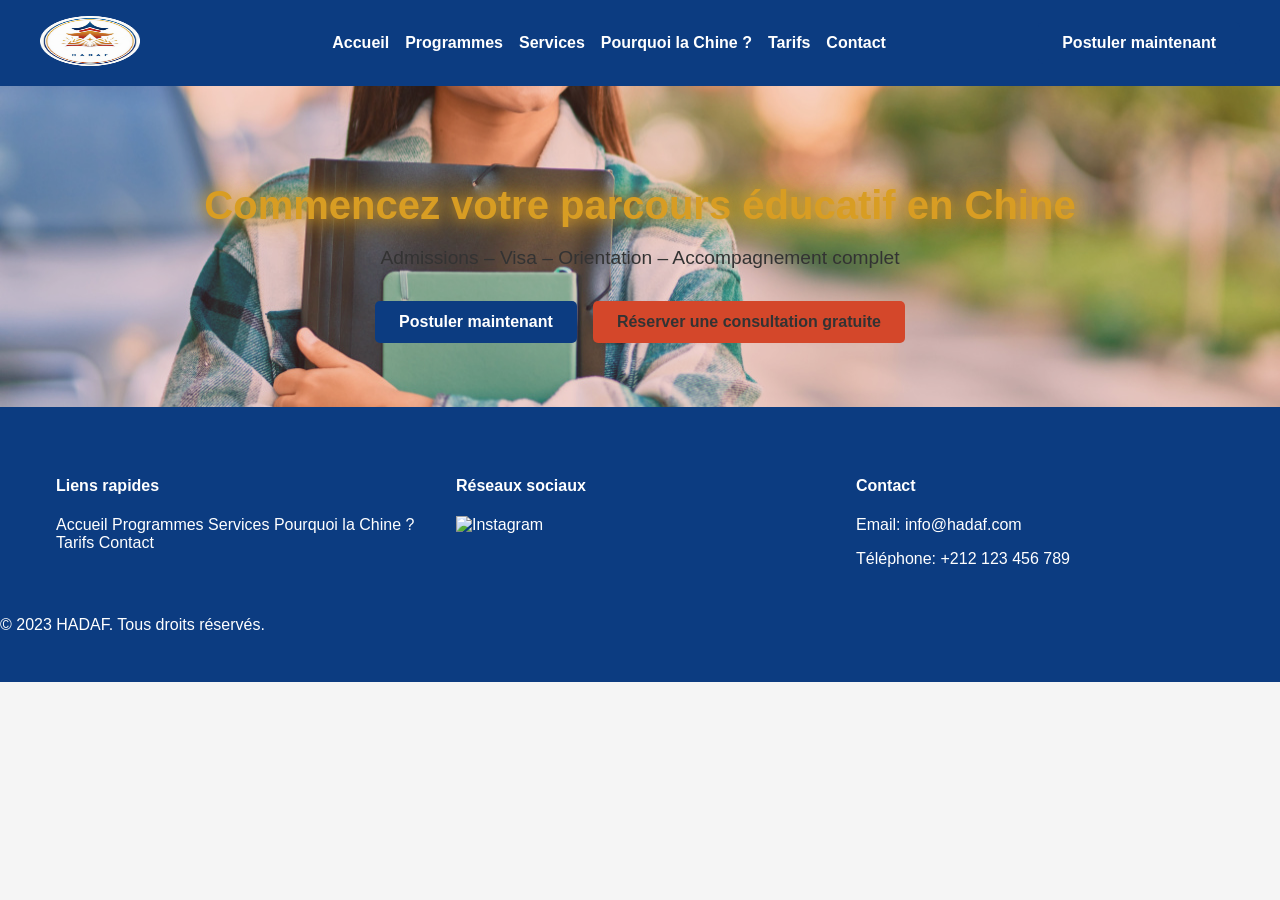
==== index.html @ f10b86a4 "Add files via upload" ====
<!DOCTYPE html>
<html lang="fr">
<head>
    <meta charset="UTF-8">
    <meta name="viewport" content="width=device-width, initial-scale=1.0">
    <title>HADAF - Votre passerelle vers les universités chinoises</title>
    <link rel="stylesheet" href="https://cdnjs.cloudflare.com/ajax/libs/font-awesome/6.0.0/css/all.min.css">
    <link rel="stylesheet" href="styles.css">
</head>
<body>
    <header>
        <nav>
            <div class="logo">
                <img src="LOGO.png" alt="Logo HADAF" width="100">
            </div>
            <ul>
                <li><a href="index.html">Accueil</a></li>
                <li><a href="programmes.html">Programmes</a></li>
                <li><a href="services.html">Services</a></li>
                <li><a href="pourquoi-chine.html">Pourquoi la Chine ?</a></li>
                <li><a href="tarifs.html">Tarifs</a></li>
                <li><a href="contact.html">Contact</a></li>
            </ul>
            <a href="#contact" class="btn">Postuler maintenant</a>
        </nav>
    </header>

    <section id="hero">
        <h1>Commencez votre parcours éducatif en Chine</h1>
        <p>Admissions – Visa – Orientation – Accompagnement complet</p>
        <div class="hero-buttons">
            <a href="#contact" class="btn">Postuler maintenant</a>
            <a href="#contact" class="btn secondary">Réserver une consultation gratuite</a>
        </div>
    </section>



    <footer>
    <div class="footer-content">
        <div class="links">
                <h4>Liens rapides</h4>
                <a href="index.html">Accueil</a>
                <a href="programmes.html">Programmes</a>
                <a href="services.html">Services</a>
                <a href="pourquoi-chine.html">Pourquoi la Chine ?</a>
                <a href="tarifs.html">Tarifs</a>
                <a href="contact.html">Contact</a>
            </div>
            <div class="social">
                <h4>Réseaux sociaux</h4>
                <a href="https://www.instagram.com/hadaf.ma_?igsh=MWtpNTBjeXA1MnBrOQ=="><img src="https://cdn-icons-png.flaticon.com/512/2111/2111463.png" alt="Instagram" width="30"></a>
            </div>
            <div class="contact-info">
                <h4>Contact</h4>
                <p>Email: info@hadaf.com</p>
                <p>Téléphone: +212 123 456 789</p>
            </div>
        </div>
        <p>&copy; 2023 HADAF. Tous droits réservés.</p>
    </footer>

    <script src="script.js"></script>
</body>
</html>
---- styles.css ----
/* Professional color palette: Royal Blue, Red Orange, Gold, White */
:root {
    --primary-color: #0C3C81; /* Royal Blue */
    --secondary-color: #D4472A; /* Red Orange */
    --accent-color: #FFFFFF; /* White */
    --gold: #D89D23; /* Gold */
    --gold-light: #E6B44B; /* Gold light */
    --text-color: #333;
    --background-color: #F5F5F5; /* Light Gray */
}

body {
    font-family: Arial, sans-serif;
    margin: 0;
    padding: 0;
    color: var(--text-color);
    background-color: var(--background-color);
}

header {
    background-color: var(--primary-color);
    padding: 1rem;
}

nav {
    display: flex;
    justify-content: space-between;
    align-items: center;
    max-width: 1200px;
    margin: 0 auto;
}

.logo img {
    height: 50px;
}

nav ul {
    list-style: none;
    display: flex;
    gap: 1rem;
}

nav a {
    color: var(--accent-color);
    text-decoration: none;
    font-weight: bold;
}

nav a:hover {
    color: var(--secondary-color);
    transition: color 0.3s ease;
}

.btn {
    background-color: var(--primary-color);
    color: var(--accent-color);
    padding: 0.75rem 1.5rem;
    text-decoration: none;
    border-radius: 5px;
    font-weight: bold;
    display: inline-block;
}

.btn:hover {
    background-color: #0A2F5F;
}

.btn.secondary {
    background-color: var(--secondary-color);
    color: var(--text-color);
}

.btn.secondary:hover {
    background-color: #B33A24;
    transform: translateY(-2px);
    transition: all 0.3s ease;
}

#hero {
    background-image: url('ETUDIANT.jpg');
    background-size: cover;
    background-position: center bottom;
    text-align: center;
    padding: 4rem 2rem;
    color: var(--text-color);
    position: relative;
}

#hero::before {
    content: '';
    position: absolute;
    top: 0;
    left: 0;
    right: 0;
    bottom: 0;
    background-color: rgba(212, 71, 42, 0.2); /* Lighter overlay to show face more */
    filter: blur(0.5px); /* Subtle blur effect */
    z-index: 1;
}

#hero h1, #hero p, .hero-buttons {
    position: relative;
    z-index: 2;
}

#hero h1 {
    font-size: 2.5rem;
    margin-bottom: 1rem;
    color: #D89D23;
    text-shadow: 0 0 15px #D89D23, 0 0 30px #D89D23;
    animation: pulse 2s infinite;
}

#hero p {
    font-size: 1.2rem;
    margin-bottom: 2rem;
    animation: fadeInUp 1.5s ease-out;
}

.hero-buttons {
    display: flex;
    justify-content: center;
    gap: 1rem;
    flex-wrap: wrap;
    animation: fadeInUp 2s ease-out;
}

#pourquoi-chine, #about, #services, #programmes, #temoignages, #tarifs, #contact-cta, #contact {
    max-width: 1200px;
    margin: 2rem auto;
    padding: 2rem;
    background-color: var(--accent-color);
    border-radius: 8px;
    box-shadow: 0 0 10px rgba(0,0,0,0.1);
}

.features {
    display: flex;
    justify-content: space-around;
    flex-wrap: wrap;
}

.feature {
    text-align: center;
    margin: 1rem;
    flex: 1 1 200px;
}

.pricing {
    display: flex;
    justify-content: space-around;
    flex-wrap: wrap;
}

.plan {
    border: 1px solid #ccc;
    border-radius: 8px;
    padding: 1rem;
    margin: 1rem;
    flex: 1 1 250px;
    text-align: center;
}

.testimonial {
    margin: 1rem 0;
    padding: 1rem;
    border-left: 5px solid var(--primary-color);
    background-color: #f9f9f9;
}

.stars {
    color: #FFD700;
    font-size: 1.2rem;
}

.cta-buttons {
    display: flex;
    justify-content: center;
    gap: 1rem;
    flex-wrap: wrap;
    margin-bottom: 2rem;
}

form {
    display: flex;
    flex-direction: column;
    gap: 1rem;
}

input, textarea {
    padding: 0.5rem;
    border: 1px solid #ccc;
    border-radius: 4px;
}

button {
    background-color: var(--primary-color);
    color: var(--accent-color);
    padding: 0.75rem;
    border: none;
    border-radius: 4px;
    cursor: pointer;
    font-weight: bold;
}

button:hover {
    background-color: #0A2F5F;
    transform: translateY(-2px);
    transition: all 0.3s ease;
}

.contact-info {
    margin-top: 2rem;
}

footer {
    background-color: var(--primary-color);
    color: var(--accent-color);
    padding: 2rem 0;
}

.footer-content {
    max-width: 1200px;
    margin: 0 auto;
    display: flex;
    justify-content: space-around;
    flex-wrap: wrap;
}

.footer-content div {
    margin: 1rem;
    flex: 1 1 200px;
}

.footer-content a {
    color: var(--accent-color);
    text-decoration: none;
}

.footer-content a:hover {
    text-decoration: underline;
}

.program-list {
    display: grid;
    grid-template-columns: repeat(auto-fit, minmax(300px, 1fr));
    gap: 1rem;
}

.program {
    border: 1px solid #ccc;
    border-radius: 8px;
    padding: 1rem;
    text-align: center;
}

/* Animations */
@keyframes fadeInUp {
    from {
        opacity: 0;
        transform: translateY(30px);
    }
    to {
        opacity: 1;
        transform: translateY(0);
    }
}

@keyframes pulse {
    0% {
        text-shadow: 0 0 10px #D89D23;
    }
    50% {
        text-shadow: 0 0 20px #D89D23, 0 0 30px #D89D23;
    }
    100% {
        text-shadow: 0 0 10px #D89D23;
    }
}

/* Responsive design */
@media (max-width: 768px) {
    nav {
        flex-direction: column;
    }
    nav ul {
        margin-top: 1rem;
    }
    .features, .pricing, .hero-buttons, .cta-buttons, .program-list {
        flex-direction: column;
    }
    .footer-content {
        flex-direction: column;
    }
}
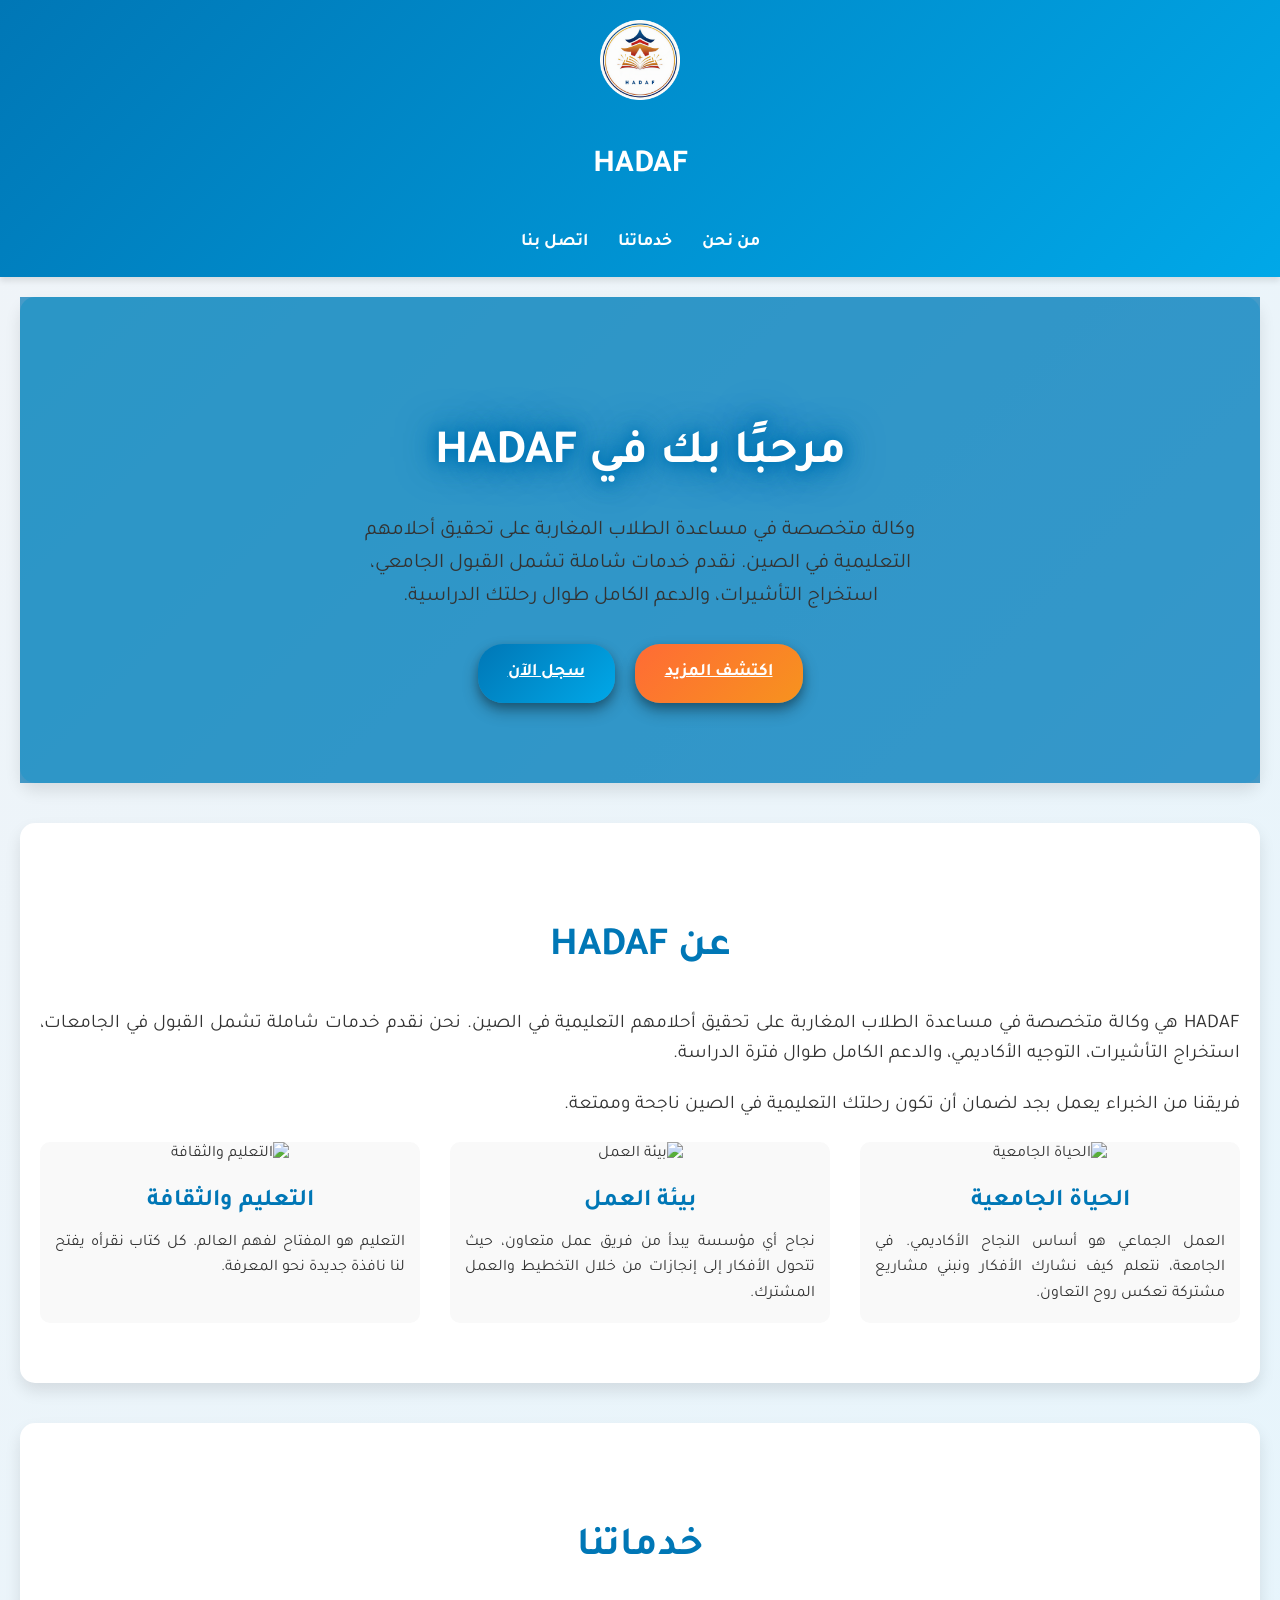
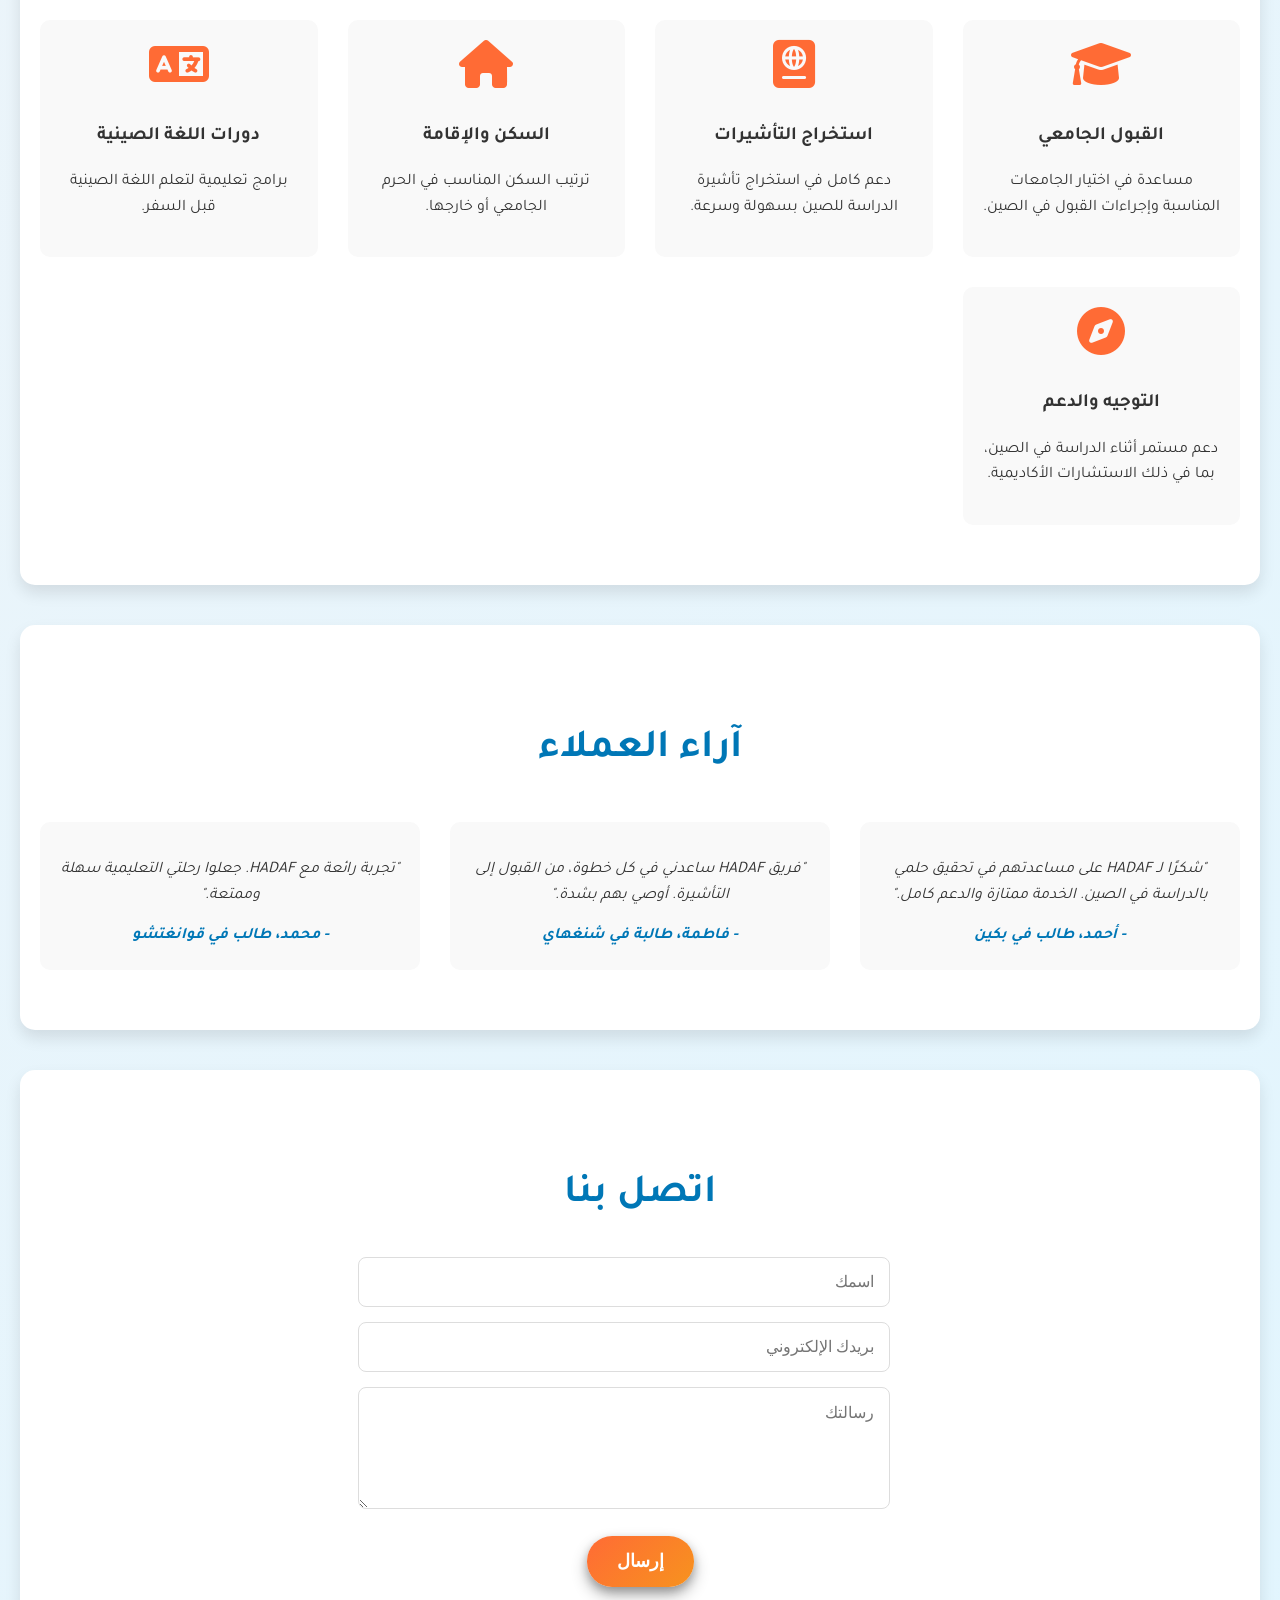
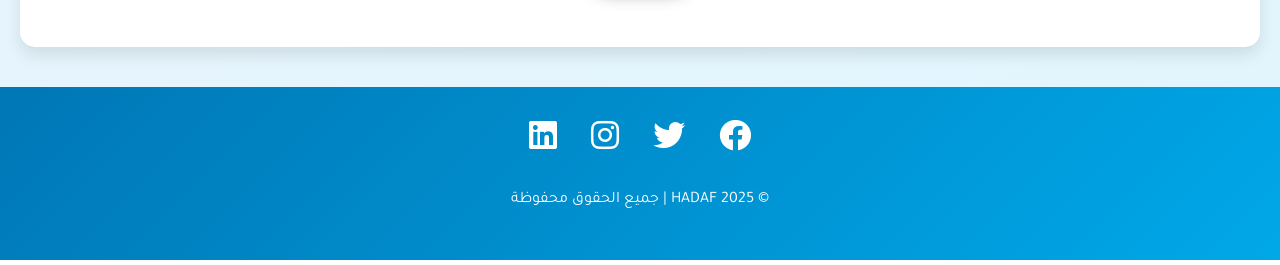
==== commit e3e38fe8: "Add files via upload" ====
--- a/index.html
+++ b/index.html
@@ -1,65 +1,432 @@
 <!DOCTYPE html>
-<html lang="fr">
+<html lang="ar" dir="rtl">
 <head>
     <meta charset="UTF-8">
     <meta name="viewport" content="width=device-width, initial-scale=1.0">
-    <title>HADAF - Votre passerelle vers les universités chinoises</title>
+    <title>HADAF</title>
+    <link href="https://fonts.googleapis.com/css2?family=Tajawal:wght@400;700&display=swap" rel="stylesheet">
     <link rel="stylesheet" href="https://cdnjs.cloudflare.com/ajax/libs/font-awesome/6.0.0/css/all.min.css">
-    <link rel="stylesheet" href="styles.css">
+    <style>
+        body {
+            margin: 0;
+            font-family: 'Tajawal', sans-serif;
+            background: linear-gradient(135deg, #f0f4f8 0%, #e1f5fe 100%), radial-gradient(circle, rgba(0,0,0,0.03) 1px, transparent 1px);
+            background-size: auto, 30px 30px;
+            color: #333;
+            line-height: 1.6;
+        }
+        header {
+            background: linear-gradient(135deg, #0077b6 0%, #00a8e8 100%);
+            color: white;
+            padding: 20px;
+            text-align: center;
+            box-shadow: 0 4px 6px rgba(0,0,0,0.1);
+        }
+        .header-content {
+            display: flex;
+            flex-direction: column;
+            align-items: center;
+            gap: 10px;
+        }
+        .logo {
+            width: 80px;
+            height: auto;
+            margin-bottom: 10px;
+        }
+        nav {
+            display: flex;
+            justify-content: center;
+            gap: 30px;
+            margin-top: 15px;
+            flex-wrap: wrap;
+        }
+        nav a {
+            color: white;
+            text-decoration: none;
+            font-weight: 700;
+            font-size: 1.1rem;
+            transition: color 0.3s ease;
+        }
+        nav a:hover {
+            color: #ff6b35;
+        }
+        .hero {
+            background: url('https://images.unsplash.com/photo-1503676260728-1c00da094a0b?w=1200&h=600&fit=crop') center/cover no-repeat;
+            position: relative;
+        }
+        .hero::before {
+            content: '';
+            position: absolute;
+            top: 0;
+            left: 0;
+            right: 0;
+            bottom: 0;
+            background: rgba(0, 119, 182, 0.7);
+            z-index: 1;
+        }
+        .hero > * {
+            position: relative;
+            z-index: 2;
+        }
+        .hero {
+            text-align: center;
+            padding: 80px 20px;
+            background: linear-gradient(135deg, #90e0ef 0%, #b3e5fc 100%);
+            margin: 20px;
+            border-radius: 15px;
+            box-shadow: 0 8px 16px rgba(0,0,0,0.1);
+        }
+        .hero h1 {
+            font-size: 3rem;
+            margin-bottom: 20px;
+            color: white;
+            text-shadow: 0 0 10px #0077b6, 0 0 20px #0077b6, 0 0 30px #0077b6, 0 0 40px #0077b6;
+            animation: glow 1.5s ease-in-out infinite alternate;
+        }
+        @keyframes glow {
+            from {
+                text-shadow: 0 0 10px #0077b6, 0 0 20px #0077b6, 0 0 30px #0077b6, 0 0 40px #0077b6;
+            }
+            to {
+                text-shadow: 0 0 20px #ff6b35, 0 0 40px #ff6b35, 0 0 60px #ff6b35, 0 0 80px #ff6b35;
+            }
+        }
+        .hero p {
+            font-size: 1.3rem;
+            margin-bottom: 30px;
+            max-width: 600px;
+            margin-left: auto;
+            margin-right: auto;
+        }
+        .btn {
+            background: linear-gradient(135deg, #ff6b35 0%, #f7931e 100%);
+            color: white;
+            padding: 15px 30px;
+            border: none;
+            border-radius: 25px;
+            cursor: pointer;
+            font-size: 1.1rem;
+            font-weight: 700;
+            transition: transform 0.3s ease, box-shadow 0.3s ease;
+            box-shadow: 0 8px 16px rgba(0,0,0,0.3), 0 4px 8px rgba(0,0,0,0.2);
+            transform-style: preserve-3d;
+        }
+        .btn:hover {
+            transform: translateY(-5px) rotateX(5deg);
+            box-shadow: 0 12px 24px rgba(0,0,0,0.4), 0 6px 12px rgba(0,0,0,0.3);
+        }
+        .btn.secondary {
+            background: linear-gradient(135deg, #0077b6 0%, #00a8e8 100%);
+        }
+        .hero-buttons {
+            display: flex;
+            justify-content: center;
+            gap: 20px;
+            flex-wrap: wrap;
+        }
+        .about {
+            padding: 60px 20px;
+            max-width: 1200px;
+            margin: 40px auto;
+            background: white;
+            border-radius: 15px;
+            box-shadow: 0 8px 16px rgba(0,0,0,0.1);
+        }
+        .about h2 {
+            text-align: center;
+            color: #0077b6;
+            margin-bottom: 30px;
+            font-size: 2.5rem;
+        }
+        .about p {
+            font-size: 1.2rem;
+            margin-bottom: 20px;
+            text-align: justify;
+        }
+        .about-grid {
+            display: grid;
+            grid-template-columns: repeat(auto-fit, minmax(300px, 1fr));
+            gap: 30px;
+        }
+        .about-item {
+            text-align: center;
+            background: #f9f9f9;
+            border-radius: 10px;
+            overflow: hidden;
+            transition: transform 0.3s ease;
+            transform-style: preserve-3d;
+        }
+        .about-item:hover {
+            transform: translateY(-5px) rotateY(5deg);
+        }
+        .about-item img {
+            width: 100%;
+            height: 200px;
+            object-fit: cover;
+        }
+        .about-item h3 {
+            margin: 15px 0 10px;
+            color: #0077b6;
+            font-size: 1.5rem;
+        }
+        .about-item p {
+            padding: 0 15px 15px;
+            margin: 0;
+            font-size: 1rem;
+            text-align: justify;
+        }
+        .testimonials {
+            padding: 60px 20px;
+            max-width: 1200px;
+            margin: 40px auto;
+            background: white;
+            border-radius: 15px;
+            box-shadow: 0 8px 16px rgba(0,0,0,0.1);
+            text-align: center;
+        }
+        .testimonials h2 {
+            color: #0077b6;
+            margin-bottom: 40px;
+            font-size: 2.5rem;
+        }
+        .testimonials-grid {
+            display: grid;
+            grid-template-columns: repeat(auto-fit, minmax(300px, 1fr));
+            gap: 30px;
+        }
+        .testimonial {
+            background: #f9f9f9;
+            padding: 20px;
+            border-radius: 10px;
+            transition: transform 0.3s ease;
+        }
+        .testimonial:hover {
+            transform: translateY(-5px);
+        }
+        .testimonial p {
+            font-style: italic;
+            margin-bottom: 15px;
+        }
+        .testimonial cite {
+            font-weight: 700;
+            color: #0077b6;
+        }
+        .services {
+            padding: 60px 20px;
+            max-width: 1200px;
+            margin: 40px auto;
+            background: white;
+            border-radius: 15px;
+            box-shadow: 0 8px 16px rgba(0,0,0,0.1);
+        }
+        .services h2 {
+            text-align: center;
+            color: #0077b6;
+            margin-bottom: 40px;
+            font-size: 2.5rem;
+        }
+        .services-grid {
+            display: grid;
+            grid-template-columns: repeat(auto-fit, minmax(250px, 1fr));
+            gap: 30px;
+        }
+        .service {
+            text-align: center;
+            padding: 20px;
+            background: #f9f9f9;
+            border-radius: 10px;
+            transition: transform 0.3s ease;
+        }
+        .service:hover {
+            transform: translateY(-5px);
+        }
+        .service i {
+            font-size: 3rem;
+            color: #ff6b35;
+            margin-bottom: 15px;
+        }
+        .contact {
+            padding: 60px 20px;
+            max-width: 1200px;
+            margin: 40px auto;
+            background: white;
+            border-radius: 15px;
+            box-shadow: 0 8px 16px rgba(0,0,0,0.1);
+            text-align: center;
+        }
+        .contact h2 {
+            color: #0077b6;
+            margin-bottom: 30px;
+            font-size: 2.5rem;
+        }
+        .contact form {
+            max-width: 500px;
+            margin: 0 auto;
+        }
+        .contact input, .contact textarea {
+            width: 100%;
+            padding: 15px;
+            margin-bottom: 15px;
+            border: 1px solid #ddd;
+            border-radius: 8px;
+            font-size: 1rem;
+        }
+        footer {
+            background: linear-gradient(135deg, #0077b6 0%, #00a8e8 100%);
+            color: white;
+            text-align: center;
+            padding: 30px 20px;
+            margin-top: 40px;
+        }
+        .social-icons {
+            margin-bottom: 20px;
+        }
+        .social-icons a {
+            color: white;
+            font-size: 2rem;
+            margin: 0 15px;
+            transition: color 0.3s ease;
+        }
+        .social-icons a:hover {
+            color: #ff6b35;
+        }
+        @media (max-width: 768px) {
+            nav {
+                flex-direction: column;
+                gap: 15px;
+            }
+            .hero h1 {
+                font-size: 2.5rem;
+            }
+            .hero p {
+                font-size: 1.1rem;
+            }
+            .services-grid {
+                grid-template-columns: 1fr;
+            }
+            .about-grid {
+                grid-template-columns: 1fr;
+            }
+            .testimonials-grid {
+                grid-template-columns: 1fr;
+            }
+        }
+    </style>
 </head>
 <body>
     <header>
+        <div class="header-content">
+            <img src="LOGO.png" alt="HADAF Logo" class="logo">
+            <h1>HADAF</h1>
+        </div>
         <nav>
-            <div class="logo">
-                <img src="LOGO.png" alt="Logo HADAF" width="100">
-            </div>
-            <ul>
-                <li><a href="index.html">Accueil</a></li>
-                <li><a href="programmes.html">Programmes</a></li>
-                <li><a href="services.html">Services</a></li>
-                <li><a href="pourquoi-chine.html">Pourquoi la Chine ?</a></li>
-                <li><a href="tarifs.html">Tarifs</a></li>
-                <li><a href="contact.html">Contact</a></li>
-            </ul>
-            <a href="#contact" class="btn">Postuler maintenant</a>
+            <a href="#about">من نحن</a>
+            <a href="#services">خدماتنا</a>
+            <a href="#contact">اتصل بنا</a>
         </nav>
     </header>
 
-    <section id="hero">
-        <h1>Commencez votre parcours éducatif en Chine</h1>
-        <p>Admissions – Visa – Orientation – Accompagnement complet</p>
+    <section class="hero" id="about">
+        <h1>مرحبًا بك في HADAF</h1>
+        <p>وكالة متخصصة في مساعدة الطلاب المغاربة على تحقيق أحلامهم التعليمية في الصين. نقدم خدمات شاملة تشمل القبول الجامعي، استخراج التأشيرات، والدعم الكامل طوال رحلتك الدراسية.</p>
         <div class="hero-buttons">
-            <a href="#contact" class="btn">Postuler maintenant</a>
-            <a href="#contact" class="btn secondary">Réserver une consultation gratuite</a>
+            <a href="https://www.instagram.com/hadaf.ma_?igsh=MWtpNTBjeXA1MnBrOQ==" class="btn">اكتشف المزيد</a>
+            <a href="https://docs.google.com/forms/d/e/1FAIpQLSdWCQdepMUj7eo9uKLJbPpE2rnoXrNysb1-05Z89FAWhsnkUA/viewform?usp=dialog" class="btn secondary">سجل الآن</a>
         </div>
     </section>
 
-
+    <section class="about">
+        <h2>عن HADAF</h2>
+        <p>HADAF هي وكالة متخصصة في مساعدة الطلاب المغاربة على تحقيق أحلامهم التعليمية في الصين. نحن نقدم خدمات شاملة تشمل القبول في الجامعات، استخراج التأشيرات، التوجيه الأكاديمي، والدعم الكامل طوال فترة الدراسة.</p>
+        <p>فريقنا من الخبراء يعمل بجد لضمان أن تكون رحلتك التعليمية في الصين ناجحة وممتعة.</p>
+        <div class="about-grid">
+            <div class="about-item">
+                <img src="https://images.unsplash.com/photo-1522202176988-66273c2fd55f?w=400&h=300&fit=crop" alt="الحياة الجامعية">
+                <h3>الحياة الجامعية</h3>
+                <p>العمل الجماعي هو أساس النجاح الأكاديمي. في الجامعة، نتعلم كيف نشارك الأفكار ونبني مشاريع مشتركة تعكس روح التعاون.</p>
+            </div>
+            <div class="about-item">
+                <img src="https://images.unsplash.com/photo-1513475382585-d06e58bcb0e0?w=400&h=300&fit=crop" alt="بيئة العمل">
+                <h3>بيئة العمل</h3>
+                <p>نجاح أي مؤسسة يبدأ من فريق عمل متعاون، حيث تتحول الأفكار إلى إنجازات من خلال التخطيط والعمل المشترك.</p>
+            </div>
+            <div class="about-item">
+                <img src="https://images.unsplash.com/photo-1503676260728-1c00da094a0b?w=400&h=300&fit=crop" alt="التعليم والثقافة">
+                <h3>التعليم والثقافة</h3>
+                <p>التعليم هو المفتاح لفهم العالم. كل كتاب نقرأه يفتح لنا نافذة جديدة نحو المعرفة.</p>
+            </div>
+        </div>
+    </section>
+
+
+
+    <section class="services" id="services">
+        <h2>خدماتنا</h2>
+        <div class="services-grid">
+            <div class="service">
+                <i class="fas fa-graduation-cap"></i>
+                <h3>القبول الجامعي</h3>
+                <p>مساعدة في اختيار الجامعات المناسبة وإجراءات القبول في الصين.</p>
+            </div>
+            <div class="service">
+                <i class="fas fa-passport"></i>
+                <h3>استخراج التأشيرات</h3>
+                <p>دعم كامل في استخراج تأشيرة الدراسة للصين بسهولة وسرعة.</p>
+            </div>
+            <div class="service">
+                <i class="fas fa-home"></i>
+                <h3>السكن والإقامة</h3>
+                <p>ترتيب السكن المناسب في الحرم الجامعي أو خارجها.</p>
+            </div>
+            <div class="service">
+                <i class="fas fa-language"></i>
+                <h3>دورات اللغة الصينية</h3>
+                <p>برامج تعليمية لتعلم اللغة الصينية قبل السفر.</p>
+            </div>
+            <div class="service">
+                <i class="fas fa-compass"></i>
+                <h3>التوجيه والدعم</h3>
+                <p>دعم مستمر أثناء الدراسة في الصين، بما في ذلك الاستشارات الأكاديمية.</p>
+            </div>
+        </div>
+    </section>
+
+    <section class="testimonials">
+        <h2>آراء العملاء</h2>
+        <div class="testimonials-grid">
+            <div class="testimonial">
+                <p>"شكرًا لـ HADAF على مساعدتهم في تحقيق حلمي بالدراسة في الصين. الخدمة ممتازة والدعم كامل."</p>
+                <cite>- أحمد، طالب في بكين</cite>
+            </div>
+            <div class="testimonial">
+                <p>"فريق HADAF ساعدني في كل خطوة، من القبول إلى التأشيرة. أوصي بهم بشدة."</p>
+                <cite>- فاطمة، طالبة في شنغهاي</cite>
+            </div>
+            <div class="testimonial">
+                <p>"تجربة رائعة مع HADAF. جعلوا رحلتي التعليمية سهلة وممتعة."</p>
+                <cite>- محمد، طالب في قوانغتشو</cite>
+            </div>
+        </div>
+    </section>
+
+    <section class="contact" id="contact">
+        <h2>اتصل بنا</h2>
+        <form>
+            <input type="text" placeholder="اسمك" required>
+            <input type="email" placeholder="بريدك الإلكتروني" required>
+            <textarea placeholder="رسالتك" rows="5" required></textarea>
+            <button type="submit" class="btn">إرسال</button>
+        </form>
+    </section>
 
     <footer>
-    <div class="footer-content">
-        <div class="links">
-                <h4>Liens rapides</h4>
-                <a href="index.html">Accueil</a>
-                <a href="programmes.html">Programmes</a>
-                <a href="services.html">Services</a>
-                <a href="pourquoi-chine.html">Pourquoi la Chine ?</a>
-                <a href="tarifs.html">Tarifs</a>
-                <a href="contact.html">Contact</a>
-            </div>
-            <div class="social">
-                <h4>Réseaux sociaux</h4>
-                <a href="https://www.instagram.com/hadaf.ma_?igsh=MWtpNTBjeXA1MnBrOQ=="><img src="https://cdn-icons-png.flaticon.com/512/2111/2111463.png" alt="Instagram" width="30"></a>
-            </div>
-            <div class="contact-info">
-                <h4>Contact</h4>
-                <p>Email: info@hadaf.com</p>
-                <p>Téléphone: +212 123 456 789</p>
-            </div>
-        </div>
-        <p>&copy; 2023 HADAF. Tous droits réservés.</p>
+        <div class="social-icons">
+            <a href="#"><i class="fab fa-facebook"></i></a>
+            <a href="#"><i class="fab fa-twitter"></i></a>
+            <a href="#"><i class="fab fa-instagram"></i></a>
+            <a href="#"><i class="fab fa-linkedin"></i></a>
+        </div>
+        <p>© 2025 HADAF | جميع الحقوق محفوظة</p>
     </footer>
-
-    <script src="script.js"></script>
 </body>
 </html>
